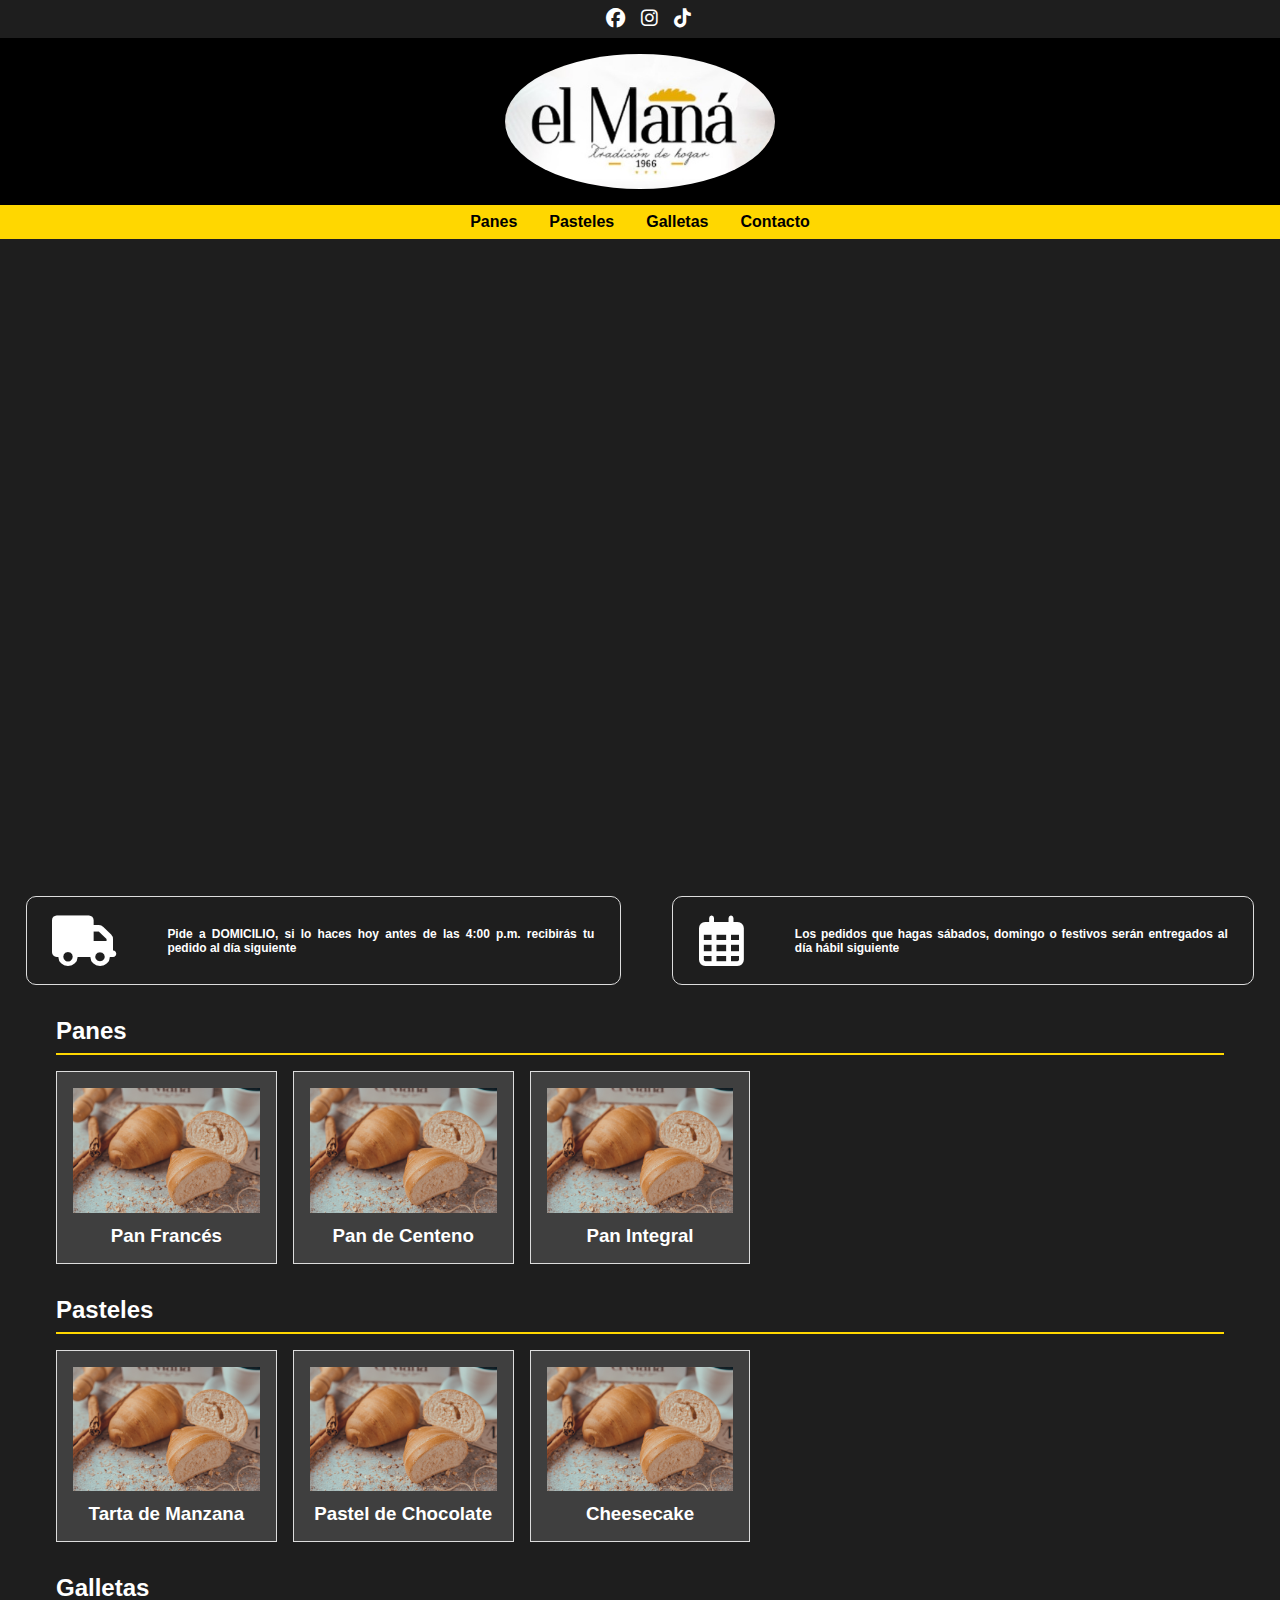
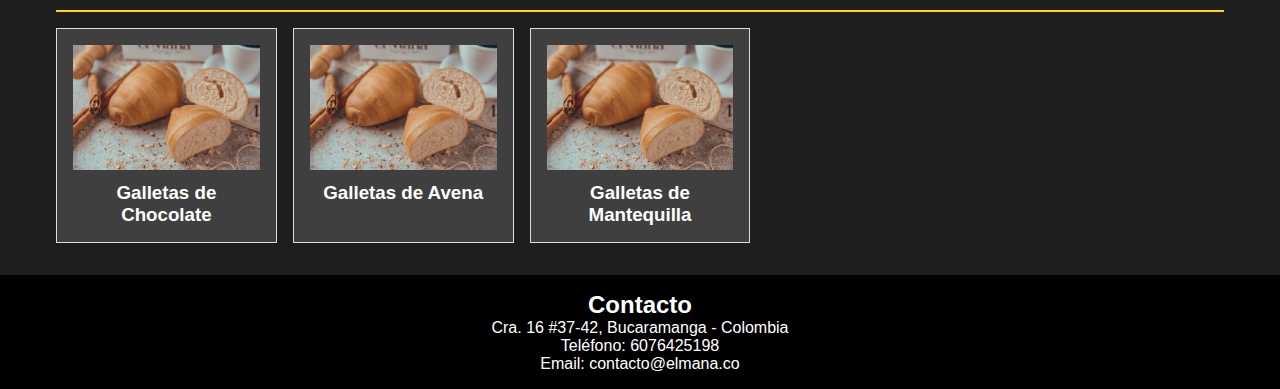
==== index.html @ 8b6faf72 "prueva margin" ====
<!DOCTYPE html>
<html lang="es">
<head>
    <meta charset="UTF-8">
    <meta name="viewport" content="width=device-width, initial-scale=1.0">
    <title>El Mana - Tradicion de hogar</title>
    <link rel="shortcut icon" href="img/logo.jpg" />
    <link rel="stylesheet" href="https://cdnjs.cloudflare.com/ajax/libs/font-awesome/6.4.0/css/all.min.css">
    <link rel="stylesheet" href="style.css">

    <style>
 
    </style>
</head>
<body>
    <div class="social-icons">
        <a href="https://www.facebook.com/industriaelmana" target="_blank"><i class="fab fa-facebook"></i></a>
        <a href="https://www.instagram.com/elmanaoficial" target="_blank"><i class="fab fa-instagram"></i></a>
        <a href="https://www.tiktok.com/@elmanaoficial" target="_blank"><i class="fab fa-tiktok"></i></a>
    </div>
    <header>
        <img id=logoportada src="img/logo.jpg" alt="">
    </header>
    <nav>
        <ul>
            <li><a href="#panes">Panes</a></li>
            <li><a href="#pasteles">Pasteles</a></li>
            <li><a href="#galletas">Galletas</a></li>
            <li><a href="#contacto">Contacto</a></li>
        </ul>
    </nav>
    <div id="presentacion">
<video  autoplay muted loop playsinline>
            <source src="videos/portada.mp4"  >    
              </video>
      
    </div>
  

    <div id="informacion">
        <div class="datosInformacion">
            <div>
                <i class="fa-solid fa-truck"></i> 
            </div>
            <div>
                <h3>Pide a DOMICILIO, si lo haces hoy antes de las 4:00 p.m. recibirás tu pedido al día siguiente
                </h3>
            </div>
                     
        </div>
        <div class="datosInformacion">
            <div>
            <i class="fa-regular fa-calendar-days"></i>
        </div>
        <div>
            <h3>            Los pedidos que hagas sábados, domingo o festivos serán entregados al día hábil siguiente
            </h3>
        </div>
        </div>
    </div>
    <main>
        <section id="panes" class="category">
            <h2>Panes</h2>
            <div class="products">
                <div class="product" data-name="Pan Francés" data-description="Crujiente por fuera, suave por dentro. Perfecto para cualquier comida.">
                    <img src="img/productos/cascarita.jpg" alt="Pan Francés">
                    <h3>Pan Francés</h3>
                </div>
                <div class="product" data-name="Pan de Centeno" data-description="Rico en fibra y sabor. Ideal para sándwiches y tostadas.">
                    <img src="img/productos/cascarita.jpg" alt="Pan de Centeno">
                    <h3>Pan de Centeno</h3>
                </div>
                <div class="product" data-name="Pan Integral" data-description="Lleno de granos y semillas. Una opción saludable y deliciosa.">
                    <img src="img/productos/cascarita.jpg" alt="Pan Integral">
                    <h3>Pan Integral</h3>
                </div>
            </div>
        </section>
       
        <section id="pasteles" class="category">
            <h2>Pasteles</h2>
            <div class="products">
                <div class="product" data-name="Tarta de Manzana" data-description="Hecha con manzanas frescas y una pizca de canela. Un clásico reconfortante.">
                    <img src="img/productos/cascarita.jpg" alt="Tarta de Manzana">
                    <h3>Tarta de Manzana</h3>
                </div>
                <div class="product" data-name="Pastel de Chocolate" data-description="Rico y decadente. Para los verdaderos amantes del chocolate.">
                    <img src="img/productos/cascarita.jpg" alt="Pastel de Chocolate">
                    <h3>Pastel de Chocolate</h3>
                </div>
                <div class="product" data-name="Cheesecake" data-description="Cremoso y suave, con una base de galleta crujiente. Un postre irresistible.">
                    <img src="img/productos/cascarita.jpg" alt="Cheesecake">
                    <h3>Cheesecake</h3>
                </div>
            </div>
        </section>
        <section id="galletas" class="category">
            <h2>Galletas</h2>
            <div class="products">
                <div class="product" data-name="Galletas de Chocolate" data-description="Suaves por dentro, crujientes por fuera. Con trozos de chocolate negro.">
                    <img src="img/productos/cascarita.jpg" alt="Galletas de Chocolate">
                    <h3>Galletas de Chocolate</h3>
                </div>
                <div class="product" data-name="Galletas de Avena" data-description="Saludables y deliciosas. Perfectas para el desayuno o como snack.">
                    <img src="img/productos/cascarita.jpg" alt="Galletas de Avena">
                    <h3>Galletas de Avena</h3>
                </div>
                <div class="product" data-name="Galletas de Mantequilla" data-description="Clásicas y delicadas. Ideales para acompañar el té o el café.">
                    <img src="img/productos/cascarita.jpg" alt="Galletas de Mantequilla">
                    <h3>Galletas de Mantequilla</h3>
                </div>
            </div>
        </section>
    </main>
    <footer id="contacto">



        <h2>Contacto</h2>
        <p>Cra. 16 #37-42, Bucaramanga - Colombia</p>
        <p>Teléfono: 6076425198</p>
        <p>Email: contacto@elmana.co
        </p>
    </footer>

    <div id="modal" class="modal">
        <div class="modal-content">
            <span class="close">&times;</span>
            <h2 id="modal-title"></h2>
            <p id="modal-description"></p>
        </div>
    </div>

    <script>
        // Get the modal
        var modal = document.getElementById("modal");

        // Get the <span> element that closes the modal
        var span = document.getElementsByClassName("close")[0];

        // Get all products
        var products = document.getElementsByClassName("product");

        // When the user clicks on a product, open the modal
        for (var i = 0; i < products.length; i++) {
            products[i].onclick = function() {
                modal.style.display = "block";
                document.getElementById("modal-title").innerText = this.getAttribute("data-name");
                document.getElementById("modal-description").innerText = this.getAttribute("data-description");
            }
        }

        // When the user clicks on <span> (x), close the modal
        span.onclick = function() {
            modal.style.display = "none";
        }

        // When the user clicks anywhere outside of the modal, close it
        window.onclick = function(event) {
            if (event.target == modal) {
                modal.style.display = "none";
            }
        }
    </script>
</body>
</html>
---- style.css ----
* {
    margin: 0;
    padding: 0;
    box-sizing: border-box;
}
body {
    font-family: Arial, sans-serif;
    background-color: #1e1e1e;
    color: #ffffff;
}
header {
    background-color: #000;
    color: #fff;
    padding: 1rem;
    text-align: center;
}
.social-icons {
    display: flex;
    justify-content: center;
    padding: 0.5rem;
    background-color: #1e1e1e;
}
.social-icons a {
    color: #ffffff;
    margin-left: 1rem;
    font-size: 1.2rem;
    transition: color 0.3s ease;
}
.social-icons a:hover {
    color: #ffffff26;
}
nav {
    background-color: #ffd700;
    padding: 0.5rem;
}
nav ul {
    list-style-type: none;
    display: flex;
    justify-content: center;
}
nav ul li {
    margin: 0 1rem;
}
nav ul li a {
    color: #000;
    text-decoration: none;
    font-weight: bold;
}
main {
    max-width: 1200px;
    margin: 2rem auto;
    padding: 0 1rem;
}
.category {
    margin-bottom: 2rem;
}
.category h2 {
    color: #ffffff;
    border-bottom: 2px solid #ffd700;
    padding-bottom: 0.5rem;
    margin-bottom: 1rem;
}
.products {
    display: grid;
    grid-template-columns: repeat(auto-fill, minmax(200px, 1fr));
    gap: 1rem;
}
.product {
    background-color: #ffffff26;
    border: 1px solid #ddd;
    padding: 1rem;
    text-align: center;
    cursor: pointer;
    transition: transform 0.3s ease;
}
.product:hover {
    transform: translateY(-5px);
}
.product img {
    max-width: 100%;
    height: auto;
    margin-bottom: 0.5rem;
}
footer {
    background-color: #000;
    color: #fff;
    text-align: center;
    padding: 1rem;
    margin-top: 2rem;
}
.modal {
    display: none;
    position: fixed;
    z-index: 1;
    left: 0;
    top: 0;
    width: 100%;
    height: 100%;
    overflow: auto;
    background-color: rgba(0,0,0,0.4);
}
.modal-content {
    background-color: #1e1e1e;
    margin: 15% auto;
    padding: 20px;
    border: 1px solid #888;
    width: 80%;
    max-width: 600px;
}
.close {
    color: #aaa;
    float: right;
    font-size: 28px;
    font-weight: bold;
}
.close:hover,
.close:focus {
    color: #000;
    text-decoration: none;
    cursor: pointer;
}
#logoportada{
    height: 15vh;
    border-radius: 50%;
    margin: 0 auto;
    display: block;
}
#presentacion {
    position: relative;
    width: 100%;  /* El contenedor ocupa el 100% del ancho disponible */
    height: 70vh;  /* Se ajusta al 100% de la altura de la pantalla (viewport height) */
    overflow: hidden;
margin-top: 5vh;

}

#presentacion video {
    position: absolute;
    top: 0;
    left: 50%;
    transform: translateX(-50%);  /* Centra el video horizontalmente */
    height: 80%;  /* El video tendrá el 100% de la altura del contenedor */
    width: auto;  /* El ancho se ajusta automáticamente para mantener la proporción */
    object-fit: cover; /* Asegura que el video cubra todo el contenedor sin distorsión */
}


#informacion{
    margin-top: -2vh;
    display: flex;
    justify-content: center;
    text-align: justify;
    font-size: 1em;
}
.datosInformacion{

    margin-left: 2vw;
    margin-right: 2vw;
    font-size: 0.8em;
    display: flex;
    border: 1px solid #ddd;
    border-radius: 10px
}

.datosInformacion div{
    margin-top: 2vh;
    margin-left: 2vw;
    margin-right: 2vw;
    margin-bottom: 2vh;
    font-size: 0.8em;
    display: flex;
    align-items: center;
    
}
.datosInformacion div{
    margin-top: 2vh;
    margin-left: 2vw;
    margin-right: 2vw;
    margin-bottom: 2vh;
    font-size: 0.8em;
    display: flex;
    align-items: center;
    
}
.datosInformacion i{
    font-size: 5em;

}
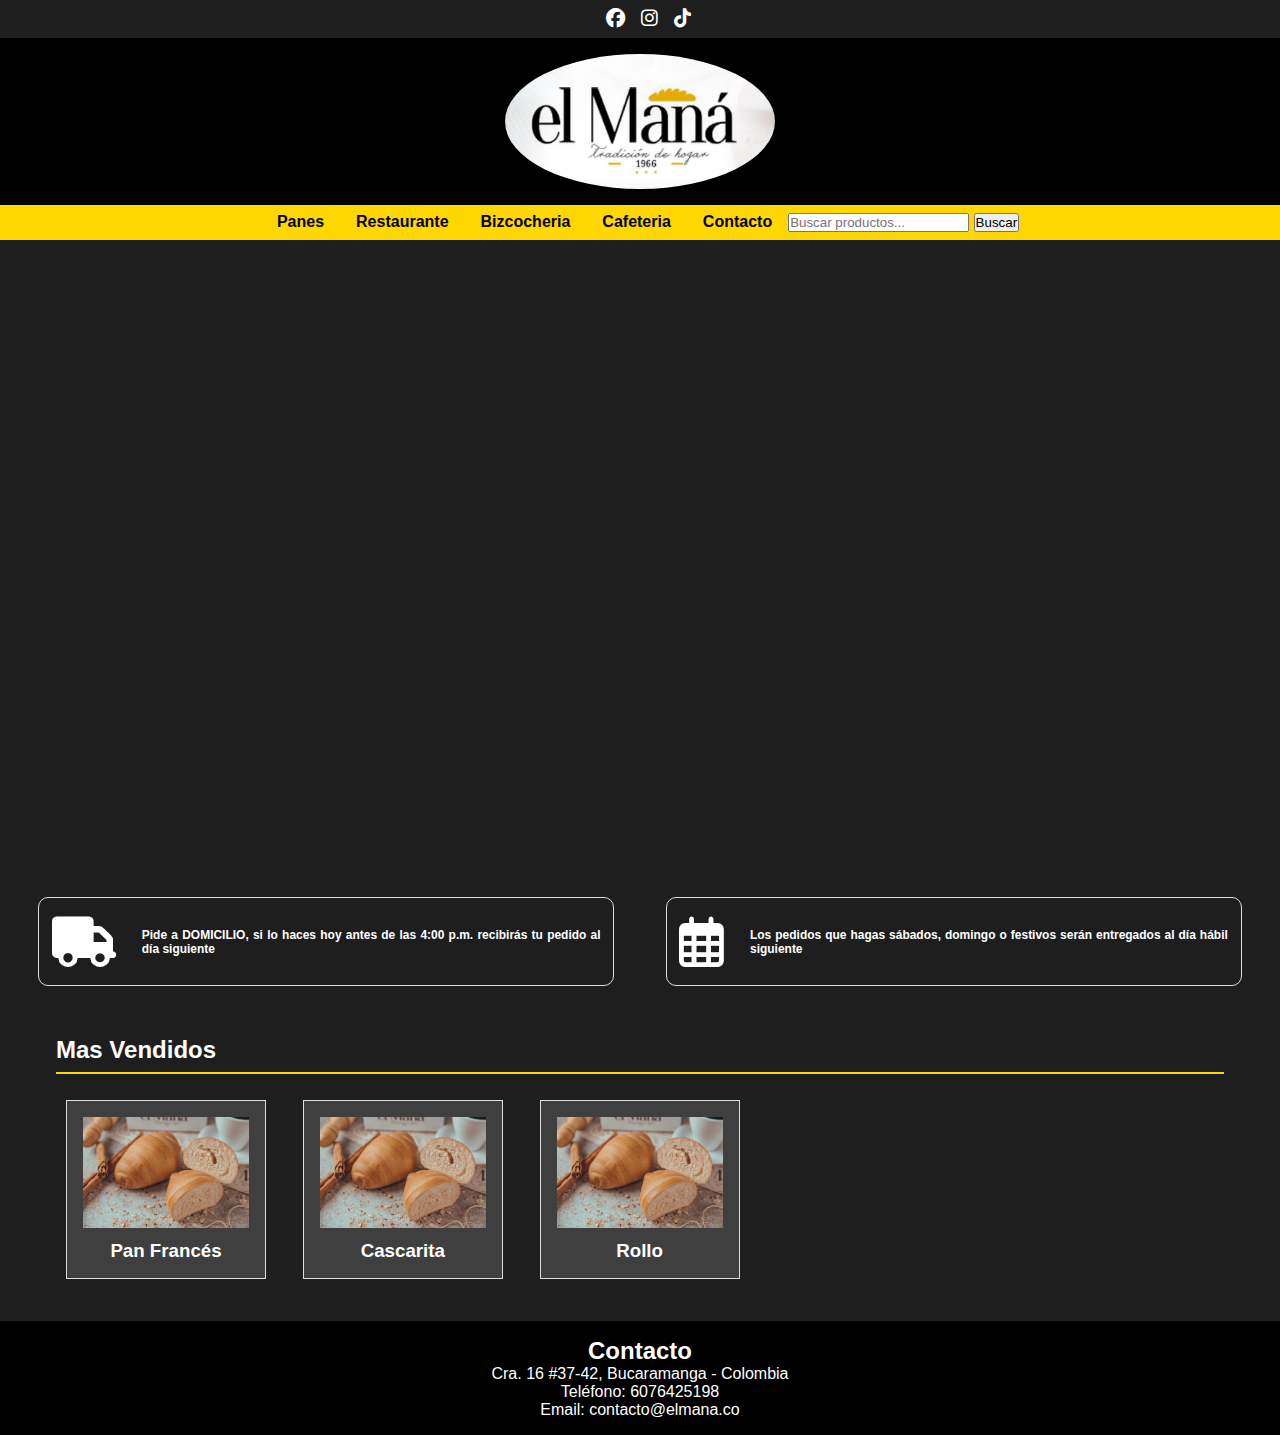
==== commit 0004593e: "pagina panes" ====
--- a/index.html
+++ b/index.html
@@ -1,5 +1,6 @@
 <!DOCTYPE html>
 <html lang="es">
+
 <head>
     <meta charset="UTF-8">
     <meta name="viewport" content="width=device-width, initial-scale=1.0">
@@ -7,160 +8,163 @@
     <link rel="shortcut icon" href="img/logo.jpg" />
     <link rel="stylesheet" href="https://cdnjs.cloudflare.com/ajax/libs/font-awesome/6.4.0/css/all.min.css">
     <link rel="stylesheet" href="style.css">
+</head>
 
-    <style>
- 
-    </style>
-</head>
 <body>
     <div class="social-icons">
         <a href="https://www.facebook.com/industriaelmana" target="_blank"><i class="fab fa-facebook"></i></a>
         <a href="https://www.instagram.com/elmanaoficial" target="_blank"><i class="fab fa-instagram"></i></a>
         <a href="https://www.tiktok.com/@elmanaoficial" target="_blank"><i class="fab fa-tiktok"></i></a>
     </div>
+
     <header>
-        <img id=logoportada src="img/logo.jpg" alt="">
+        <img id="logoportada" src="img/logo.jpg" alt="">
     </header>
+
     <nav>
         <ul>
-            <li><a href="#panes">Panes</a></li>
-            <li><a href="#pasteles">Pasteles</a></li>
-            <li><a href="#galletas">Galletas</a></li>
+            <li><a href="panes.html">Panes</a></li>
+            <li><a href="#Restaurante">Restaurante</a></li>
+            <li><a href="#Bizcocheria">Bizcocheria</a></li>
+            <li><a href="#Cafeteria">Cafeteria</a></li>
             <li><a href="#contacto">Contacto</a></li>
+            <div id="search-container">
+                <input type="text" id="search-input" placeholder="Buscar productos..." />
+                <button id="search-button" onclick="searchProduct()">Buscar</button>
+            </div>
         </ul>
     </nav>
+
     <div id="presentacion">
-<video  autoplay muted loop playsinline>
-            <source src="videos/portada.mp4"  >    
-              </video>
-      
+        <video autoplay muted loop playsinline>
+            <source src="videos/portada.mp4">
+        </video>
     </div>
-  
 
     <div id="informacion">
         <div class="datosInformacion">
+            <div class="logo1"><i class="fa-solid fa-truck"></i></div>
             <div>
-                <i class="fa-solid fa-truck"></i> 
+                <h3>Pide a DOMICILIO, si lo haces hoy antes de las 4:00 p.m. recibirás tu pedido al día siguiente</h3>
             </div>
-            <div>
-                <h3>Pide a DOMICILIO, si lo haces hoy antes de las 4:00 p.m. recibirás tu pedido al día siguiente
-                </h3>
-            </div>
-                     
         </div>
         <div class="datosInformacion">
+            <div class="logo1"><i class="fa-regular fa-calendar-days"></i></div>
             <div>
-            <i class="fa-regular fa-calendar-days"></i>
-        </div>
-        <div>
-            <h3>            Los pedidos que hagas sábados, domingo o festivos serán entregados al día hábil siguiente
-            </h3>
-        </div>
+                <h3>Los pedidos que hagas sábados, domingo o festivos serán entregados al día hábil siguiente</h3>
+            </div>
         </div>
     </div>
+
     <main>
-        <section id="panes" class="category">
-            <h2>Panes</h2>
+        <section id="MasVendidos" class="category">
+            <h2>Mas Vendidos</h2>
             <div class="products">
-                <div class="product" data-name="Pan Francés" data-description="Crujiente por fuera, suave por dentro. Perfecto para cualquier comida.">
+                <div class="product" data-name="Pan Francés"
+                    data-description="Crujiente por fuera, suave por dentro. Perfecto para cualquier comida."
+                    data-price="$2.50" data-reference="PF-01" data-whatsapp="https://wa.me/123456789">
                     <img src="img/productos/cascarita.jpg" alt="Pan Francés">
                     <h3>Pan Francés</h3>
                 </div>
-                <div class="product" data-name="Pan de Centeno" data-description="Rico en fibra y sabor. Ideal para sándwiches y tostadas.">
-                    <img src="img/productos/cascarita.jpg" alt="Pan de Centeno">
-                    <h3>Pan de Centeno</h3>
+                <div class="product" data-name="Cascarita"
+                    data-description="Rico en fibra y sabor. Ideal para sándwiches y tostadas." data-price="$1.80"
+                    data-reference="CS-01" data-whatsapp="https://wa.me/123456789">
+                    <img src="img/productos/cascarita.jpg" alt="Cascarita">
+                    <h3>Cascarita</h3>
                 </div>
-                <div class="product" data-name="Pan Integral" data-description="Lleno de granos y semillas. Una opción saludable y deliciosa.">
-                    <img src="img/productos/cascarita.jpg" alt="Pan Integral">
-                    <h3>Pan Integral</h3>
+                <div class="product" data-name="Rollo"
+                    data-description="Lleno de granos y semillas. Una opción saludable y deliciosa." data-price="$2.20"
+                    data-reference="RL-01" data-whatsapp="https://wa.me/123456789">
+                    <img src="img/productos/cascarita.jpg" alt="Rollo">
+                    <h3>Rollo</h3>
                 </div>
             </div>
         </section>
-       
-        <section id="pasteles" class="category">
-            <h2>Pasteles</h2>
-            <div class="products">
-                <div class="product" data-name="Tarta de Manzana" data-description="Hecha con manzanas frescas y una pizca de canela. Un clásico reconfortante.">
-                    <img src="img/productos/cascarita.jpg" alt="Tarta de Manzana">
-                    <h3>Tarta de Manzana</h3>
-                </div>
-                <div class="product" data-name="Pastel de Chocolate" data-description="Rico y decadente. Para los verdaderos amantes del chocolate.">
-                    <img src="img/productos/cascarita.jpg" alt="Pastel de Chocolate">
-                    <h3>Pastel de Chocolate</h3>
-                </div>
-                <div class="product" data-name="Cheesecake" data-description="Cremoso y suave, con una base de galleta crujiente. Un postre irresistible.">
-                    <img src="img/productos/cascarita.jpg" alt="Cheesecake">
-                    <h3>Cheesecake</h3>
-                </div>
-            </div>
-        </section>
-        <section id="galletas" class="category">
-            <h2>Galletas</h2>
-            <div class="products">
-                <div class="product" data-name="Galletas de Chocolate" data-description="Suaves por dentro, crujientes por fuera. Con trozos de chocolate negro.">
-                    <img src="img/productos/cascarita.jpg" alt="Galletas de Chocolate">
-                    <h3>Galletas de Chocolate</h3>
-                </div>
-                <div class="product" data-name="Galletas de Avena" data-description="Saludables y deliciosas. Perfectas para el desayuno o como snack.">
-                    <img src="img/productos/cascarita.jpg" alt="Galletas de Avena">
-                    <h3>Galletas de Avena</h3>
-                </div>
-                <div class="product" data-name="Galletas de Mantequilla" data-description="Clásicas y delicadas. Ideales para acompañar el té o el café.">
-                    <img src="img/productos/cascarita.jpg" alt="Galletas de Mantequilla">
-                    <h3>Galletas de Mantequilla</h3>
-                </div>
-            </div>
-        </section>
+
+        <!-- Aquí puedes añadir más categorías de productos como "Restaurante", "Bizcochería", etc. -->
     </main>
+
     <footer id="contacto">
-
-
-
         <h2>Contacto</h2>
         <p>Cra. 16 #37-42, Bucaramanga - Colombia</p>
         <p>Teléfono: 6076425198</p>
-        <p>Email: contacto@elmana.co
-        </p>
+        <p>Email: contacto@elmana.co</p>
     </footer>
 
+    <!-- Modal -->
     <div id="modal" class="modal">
         <div class="modal-content">
             <span class="close">&times;</span>
-            <h2 id="modal-title"></h2>
-            <p id="modal-description"></p>
+            <div>
+                <h2 id="modal-title"></h2>
+                <img id="modal-image" src="" alt="Imagen del producto">
+            </div>
+            <div>
+                <p id="modal-description"></p>
+                <p id="modal-price"></p>
+                <p id="modal-reference"></p>
+                <a id="modal-whatsapp" href="" target="_blank">Escribir en WhatsApp</a>
+            </div>
+
         </div>
     </div>
 
     <script>
-        // Get the modal
+        // Obtener el modal
         var modal = document.getElementById("modal");
 
-        // Get the <span> element that closes the modal
+        // Obtener el <span> que cierra el modal
         var span = document.getElementsByClassName("close")[0];
 
-        // Get all products
+        // Obtener todos los productos
         var products = document.getElementsByClassName("product");
 
-        // When the user clicks on a product, open the modal
+        // Cuando el usuario haga clic en un producto, abrir el modal
         for (var i = 0; i < products.length; i++) {
-            products[i].onclick = function() {
+            products[i].onclick = function () {
+                // Mostrar el modal
                 modal.style.display = "block";
+
+                // Actualizar el contenido del modal con los datos del producto
                 document.getElementById("modal-title").innerText = this.getAttribute("data-name");
                 document.getElementById("modal-description").innerText = this.getAttribute("data-description");
+                document.getElementById("modal-price").innerText = "Precio: " + this.getAttribute("data-price");
+                document.getElementById("modal-reference").innerText = "Referencia: " + this.getAttribute("data-reference");
+                document.getElementById("modal-image").src = this.querySelector("img").src;
+                document.getElementById("modal-whatsapp").href = this.getAttribute("data-whatsapp");
             }
         }
 
-        // When the user clicks on <span> (x), close the modal
-        span.onclick = function() {
+        // Cuando el usuario haga clic en <span> (x), cerrar el modal
+        span.onclick = function () {
             modal.style.display = "none";
         }
 
-        // When the user clicks anywhere outside of the modal, close it
-        window.onclick = function(event) {
+        // Cuando el usuario haga clic fuera del modal, cerrarlo
+        window.onclick = function (event) {
             if (event.target == modal) {
                 modal.style.display = "none";
             }
         }
+
+        // Función para realizar la búsqueda
+        function searchProduct() {
+            var query = document.getElementById("search-input").value; // Obtener el texto de búsqueda
+            if (query.trim() !== "") {
+                // Redirigir a la página de búsqueda con el parámetro de consulta
+                window.location.href = "search-results.html?query=" + encodeURIComponent(query);
+            } else {
+                alert("Por favor, ingresa un término de búsqueda.");
+            }
+        }
+
+        // Detectar la tecla Enter en el campo de búsqueda
+        document.getElementById("search-input").addEventListener("keypress", function (event) {
+            if (event.key === "Enter") {
+                searchProduct(); // Realizar la búsqueda al presionar Enter
+            }
+        });
     </script>
 </body>
+
 </html>--- a/style.css
+++ b/style.css
@@ -100,12 +100,27 @@
     background-color: rgba(0,0,0,0.4);
 }
 .modal-content {
+    display: flex;
     background-color: #1e1e1e;
     margin: 15% auto;
     padding: 20px;
     border: 1px solid #888;
     width: 80%;
     max-width: 600px;
+}
+.modal-content div{
+    margin: 1rem;
+    display: flex
+;
+    flex-direction: column;
+    align-items: flex-start;
+    justify-content: center;
+}
+.modal img {
+   width: 30vw;
+    height: auto;
+    margin-top: 2vh;
+    margin-bottom: 1rem;
 }
 .close {
     color: #aaa;
@@ -143,46 +158,79 @@
     width: auto;  /* El ancho se ajusta automáticamente para mantener la proporción */
     object-fit: cover; /* Asegura que el video cubra todo el contenedor sin distorsión */
 }
-
-
-#informacion{
+#informacion {
     margin-top: -2vh;
     display: flex;
     justify-content: center;
     text-align: justify;
     font-size: 1em;
-}
-.datosInformacion{
-
+    flex-wrap: wrap;  /* Permite que los elementos se ajusten automáticamente en pantallas pequeñas */
+}
+
+.datosInformacion {
     margin-left: 2vw;
     margin-right: 2vw;
     font-size: 0.8em;
     display: flex;
     border: 1px solid #ddd;
-    border-radius: 10px
-}
-
-.datosInformacion div{
+    border-radius: 10px;
+    width: 45%;  /* Establece un ancho para las pantallas grandes */
+    margin-bottom: 2vh;  /* Para separar los bloques */
+}
+
+.datosInformacion div {
     margin-top: 2vh;
-    margin-left: 2vw;
-    margin-right: 2vw;
+    margin-left: 1vw;
+    margin-right: 1vw;
     margin-bottom: 2vh;
     font-size: 0.8em;
     display: flex;
     align-items: center;
-    
-}
-.datosInformacion div{
-    margin-top: 2vh;
-    margin-left: 2vw;
-    margin-right: 2vw;
-    margin-bottom: 2vh;
-    font-size: 0.8em;
-    display: flex;
-    align-items: center;
-    
-}
-.datosInformacion i{
-    font-size: 5em;
-
-}+}
+
+.datosInformacion i {
+    font-size: 5em;  /* El tamaño del icono puede ser más grande en dispositivos pequeños */
+
+}
+
+#search-results {
+    display: flex;
+    flex-wrap: wrap;
+    gap: 15px;
+    justify-content: center;
+}
+.product {
+    width: 200px;
+    text-align: center;
+    margin: 10px;
+}
+.product img {
+    width: 100%;
+    height: auto;
+}
+
+
+
+@media (max-width: 768px) {  /* Para pantallas más pequeñas que 768px (tabletas y celulares) */
+    #informacion {
+        flex-direction: column;  /* Cambia la disposición a columna */
+        margin-top: 0;  /* Ajusta el margen superior */
+        text-align: justify;  /* Centra el texto */
+    }
+
+    .datosInformacion {
+        width: 90%;  /* Amplía el ancho del bloque para ajustarse mejor a pantallas pequeñas */
+        margin-left: 5%;  /* Para tener un poco de margen a los lados */
+        margin-right: 5%;  /* Igual que el margen izquierdo */
+    }
+
+    .datosInformacion i {
+        font-size: 3em;  /* El tamaño del icono puede ser más grande en dispositivos pequeños */
+    }
+
+
+
+    h3 {
+        font-size: 1em;  /* Ajusta el tamaño del texto para que sea más legible en móviles */
+    }
+}
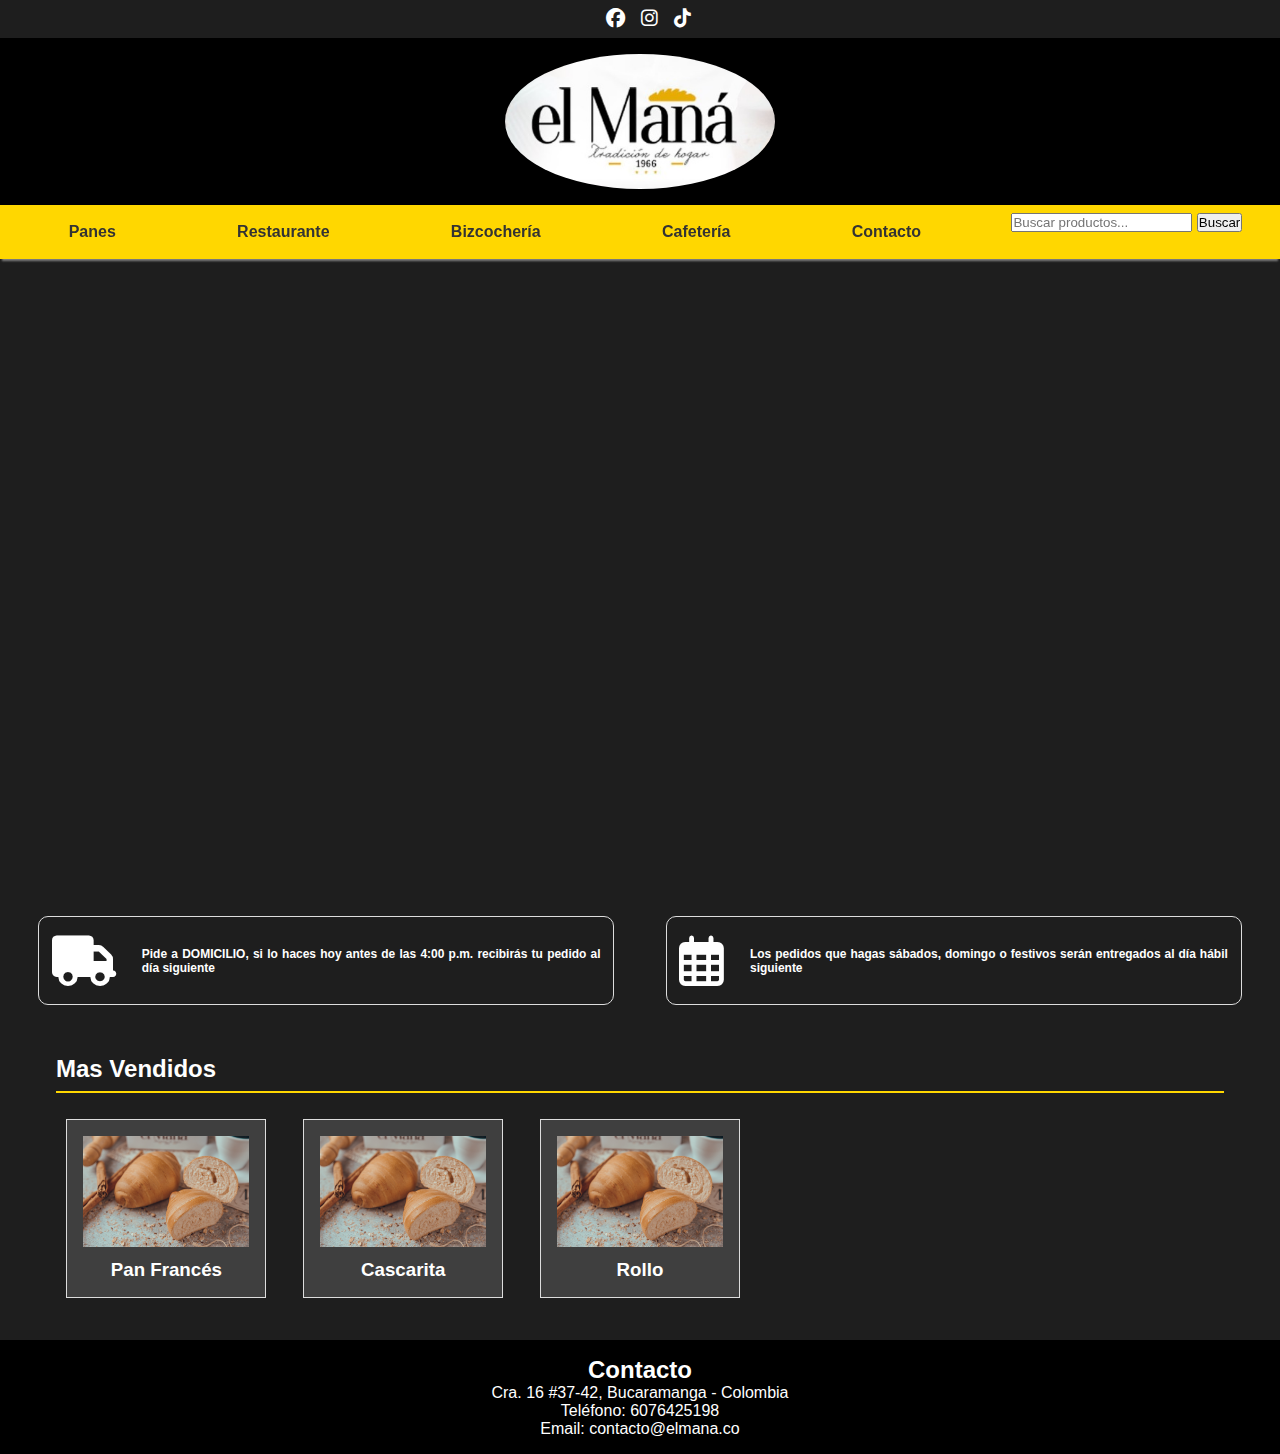
==== commit 4e43e34b: "hamburguesa index" ====
--- a/index.html
+++ b/index.html
@@ -22,11 +22,16 @@
     </header>
 
     <nav>
-        <ul>
+        <button class="hamburger" id="hamburger">
+            <div></div>
+            <div></div>
+            <div></div>
+        </button>
+        <ul id="menu">
             <li><a href="panes.html">Panes</a></li>
             <li><a href="#Restaurante">Restaurante</a></li>
-            <li><a href="#Bizcocheria">Bizcocheria</a></li>
-            <li><a href="#Cafeteria">Cafeteria</a></li>
+            <li><a href="#Bizcochería">Bizcochería</a></li>
+            <li><a href="#Cafetería">Cafetería</a></li>
             <li><a href="#contacto">Contacto</a></li>
             <div id="search-container">
                 <input type="text" id="search-input" placeholder="Buscar productos..." />
@@ -157,7 +162,10 @@
                 alert("Por favor, ingresa un término de búsqueda.");
             }
         }
-
+ // Función para alternar el menú hamburguesa
+ document.getElementById("hamburger").onclick = function () {
+            document.getElementById("menu").classList.toggle("active");
+        };
         // Detectar la tecla Enter en el campo de búsqueda
         document.getElementById("search-input").addEventListener("keypress", function (event) {
             if (event.key === "Enter") {
--- a/style.css
+++ b/style.css
@@ -64,6 +64,7 @@
     display: grid;
     grid-template-columns: repeat(auto-fill, minmax(200px, 1fr));
     gap: 1rem;
+    justify-items: center;
 }
 .product {
     background-color: #ffffff26;
@@ -234,3 +235,75 @@
         font-size: 1em;  /* Ajusta el tamaño del texto para que sea más legible en móviles */
     }
 }
+        /* Estilos para el nav (Menú hamburguesa) */
+       /* Estilos para el nav (Menú hamburguesa) */
+       nav {
+        position: sticky;
+        top: 0;
+        left: 0;
+        width: 100%;
+        background-color: #ffd700;
+        z-index: 1000; /* Asegúrate de que el menú esté por encima de otros elementos */
+        box-shadow: 0 4px 2px -2px gray; /* Añade una sombra para separar visualmente el menú */
+    }
+            #menu {
+                display: flex;
+                justify-content: space-around;
+            }
+    
+            #menu li {
+                list-style: none;
+            }
+    
+            #menu a {
+                text-decoration: none;
+                color: #333;
+                padding: 10px 15px;
+                display: block;
+            }
+    
+            #menu a:hover {
+                background-color: #f1f1f1;
+            }
+    
+            /* Estilos para el botón hamburguesa */
+            .hamburger {
+                display: none;
+                flex-direction: column;
+                justify-content: space-around;
+                width: 30px;
+                height: 25px;
+                background: transparent;
+                border: none;
+                cursor: pointer;
+            }
+    
+            .hamburger div {
+                width: 30px;
+                height: 4px;
+                background-color: #333;
+                border-radius: 5px;
+            }
+    
+            /* Mostrar menú hamburguesa en pantallas pequeñas */
+            @media (max-width: 768px) {
+                #menu {
+                    display: none;
+                    width: 100%;
+                    flex-direction: column;
+                    align-items: center;
+                    margin-top: 20px;
+                }
+    
+                #menu.active {
+                    display: flex;
+                }
+    
+                .hamburger {
+                    display: flex;
+                }
+                .product {
+            width: calc(100% / 2 - 20px); /* En pantallas pequeñas, mostrar 2 productos por fila */
+        }
+    
+            }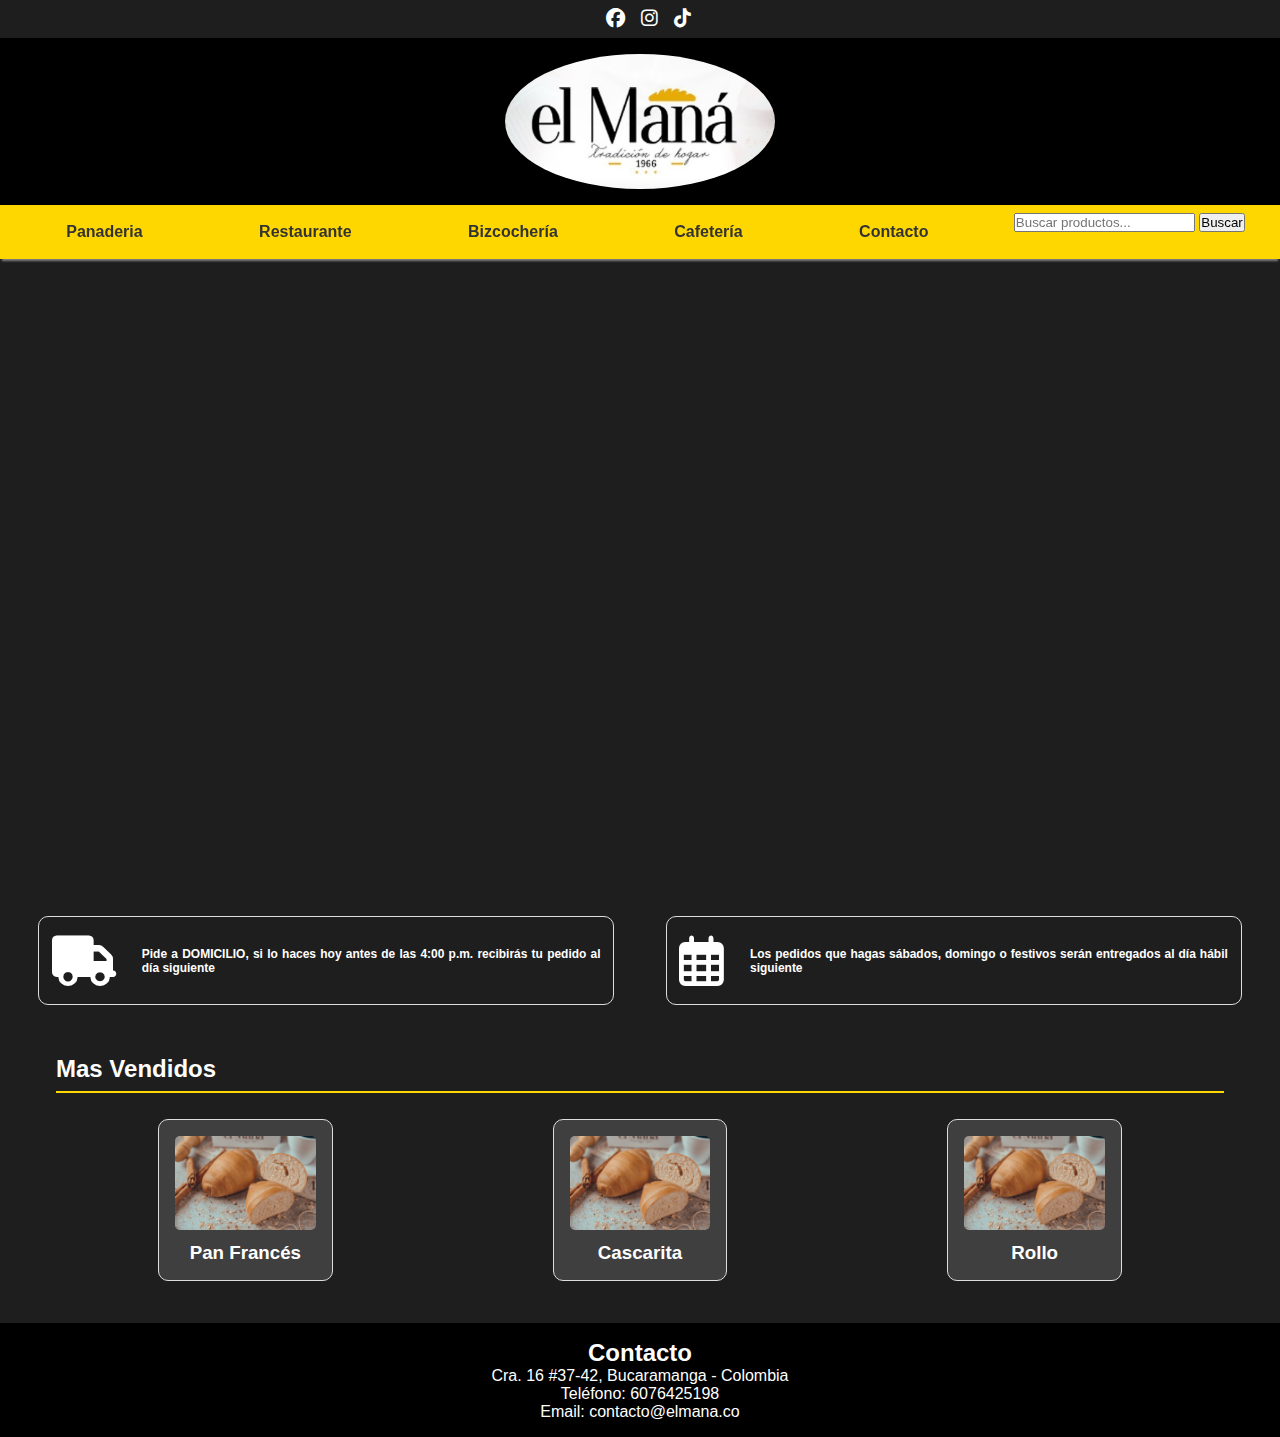
==== commit 93beb53c: "cambio pan por panaderia" ====
--- a/index.html
+++ b/index.html
@@ -28,7 +28,7 @@
             <div></div>
         </button>
         <ul id="menu">
-            <li><a href="panes.html">Panes</a></li>
+            <li><a href="panes.html">Panaderia</a></li>
             <li><a href="#Restaurante">Restaurante</a></li>
             <li><a href="#Bizcochería">Bizcochería</a></li>
             <li><a href="#Cafetería">Cafetería</a></li>
--- a/style.css
+++ b/style.css
@@ -201,13 +201,25 @@
     justify-content: center;
 }
 .product {
-    width: 200px;
+    display: inline-block;
+    width: calc(100% / 6 - 20px);
+    margin: 10px;
     text-align: center;
-    margin: 10px;
-}
+    cursor: pointer;
+    border-radius: 10px;
+}
+
 .product img {
     width: 100%;
     height: auto;
+    border-radius: 5px;
+}
+
+/* Contenedor de productos */
+.products {
+    display: flex;
+    flex-wrap: wrap;
+    justify-content: space-around;
 }
 
 
@@ -303,7 +315,7 @@
                     display: flex;
                 }
                 .product {
-            width: calc(100% / 2 - 20px); /* En pantallas pequeñas, mostrar 2 productos por fila */
-        }
+                    width: calc(100% / 2 - 30px); /* En pantallas pequeñas, mostrar 2 productos por fila */
+                }
     
             }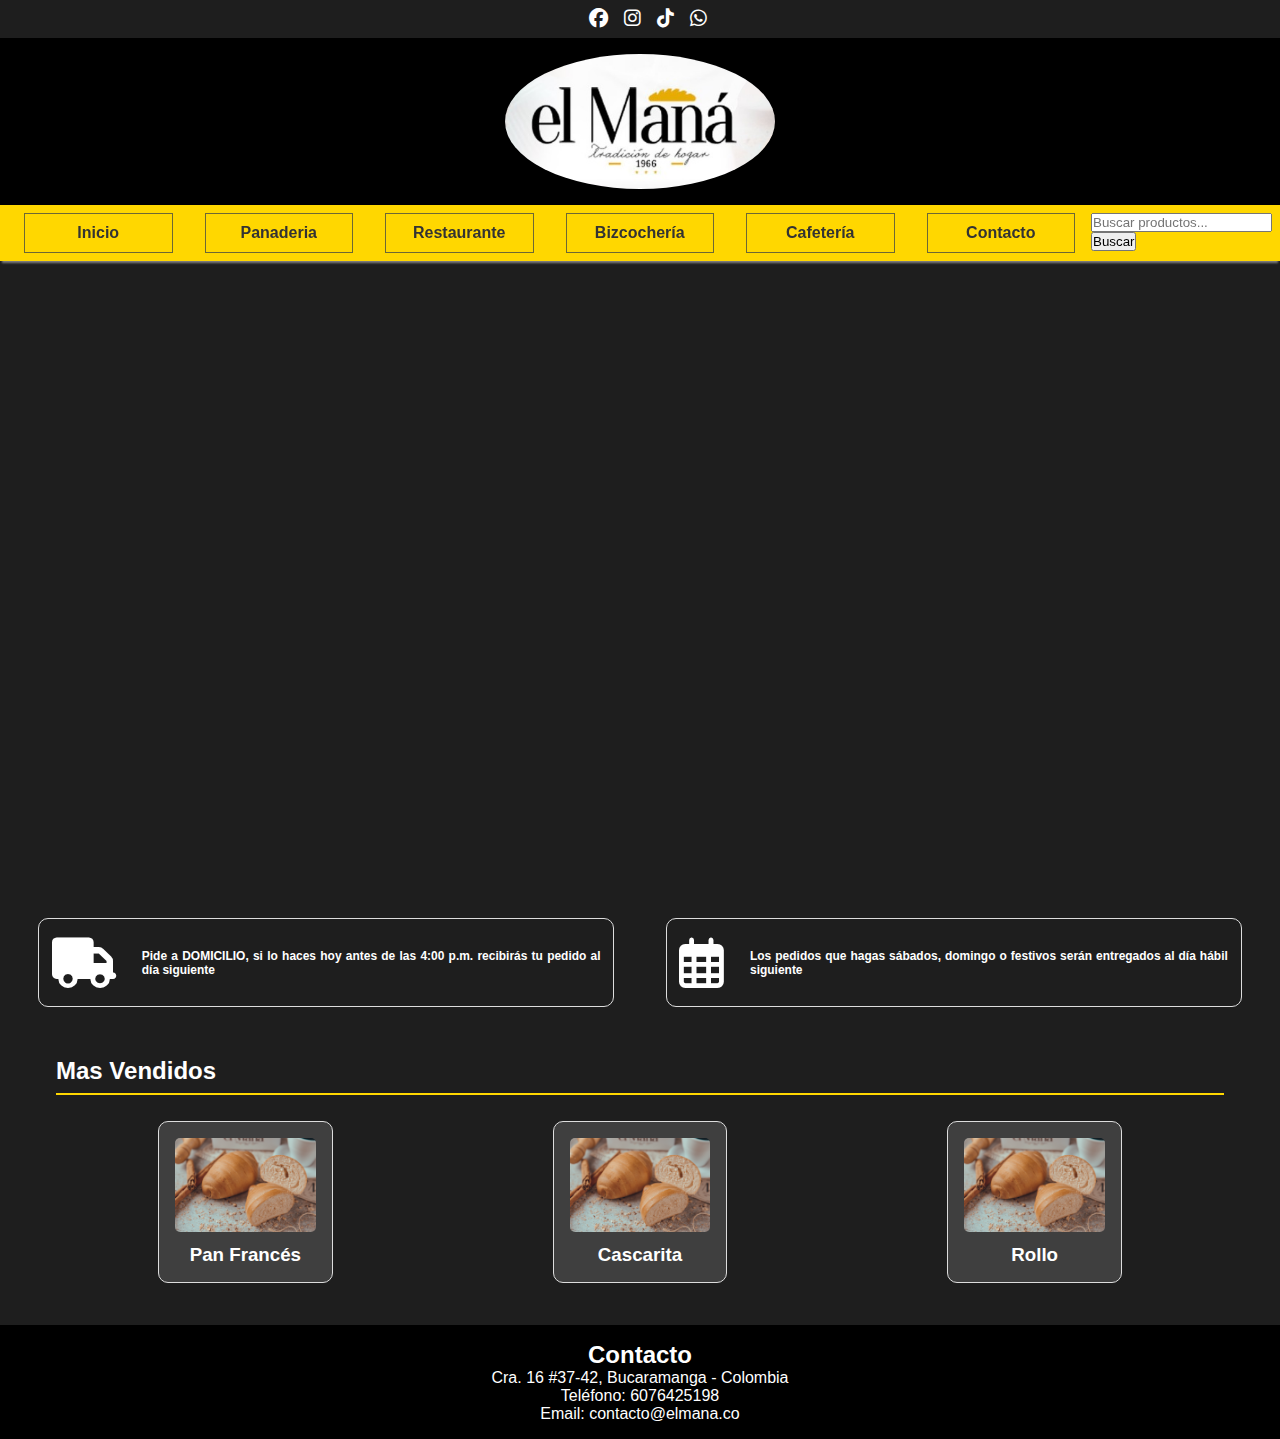
==== commit 55626457: "otros" ====
--- a/index.html
+++ b/index.html
@@ -15,6 +15,8 @@
         <a href="https://www.facebook.com/industriaelmana" target="_blank"><i class="fab fa-facebook"></i></a>
         <a href="https://www.instagram.com/elmanaoficial" target="_blank"><i class="fab fa-instagram"></i></a>
         <a href="https://www.tiktok.com/@elmanaoficial" target="_blank"><i class="fab fa-tiktok"></i></a>
+        <a href="https://wa.me/573044469689" target="_blank"><i class="fab fa-whatsapp"></i></a>
+
     </div>
 
     <header>
@@ -28,6 +30,7 @@
             <div></div>
         </button>
         <ul id="menu">
+            <li><a href="index.html">Inicio</a></li>
             <li><a href="panes.html">Panaderia</a></li>
             <li><a href="#Restaurante">Restaurante</a></li>
             <li><a href="#Bizcochería">Bizcochería</a></li>
--- a/style.css
+++ b/style.css
@@ -261,12 +261,20 @@
             #menu {
                 display: flex;
                 justify-content: space-around;
+                
             }
     
             #menu li {
                 list-style: none;
-            }
-    
+                width: 100%;
+text-align: center;              
+border: 1px solid #6d6835;
+
+            }
+    #menu ul{
+        border: 10px solid #ddd;
+
+    }
             #menu a {
                 text-decoration: none;
                 color: #333;
@@ -275,7 +283,7 @@
             }
     
             #menu a:hover {
-                background-color: #f1f1f1;
+                background-color: #ded727;
             }
     
             /* Estilos para el botón hamburguesa */
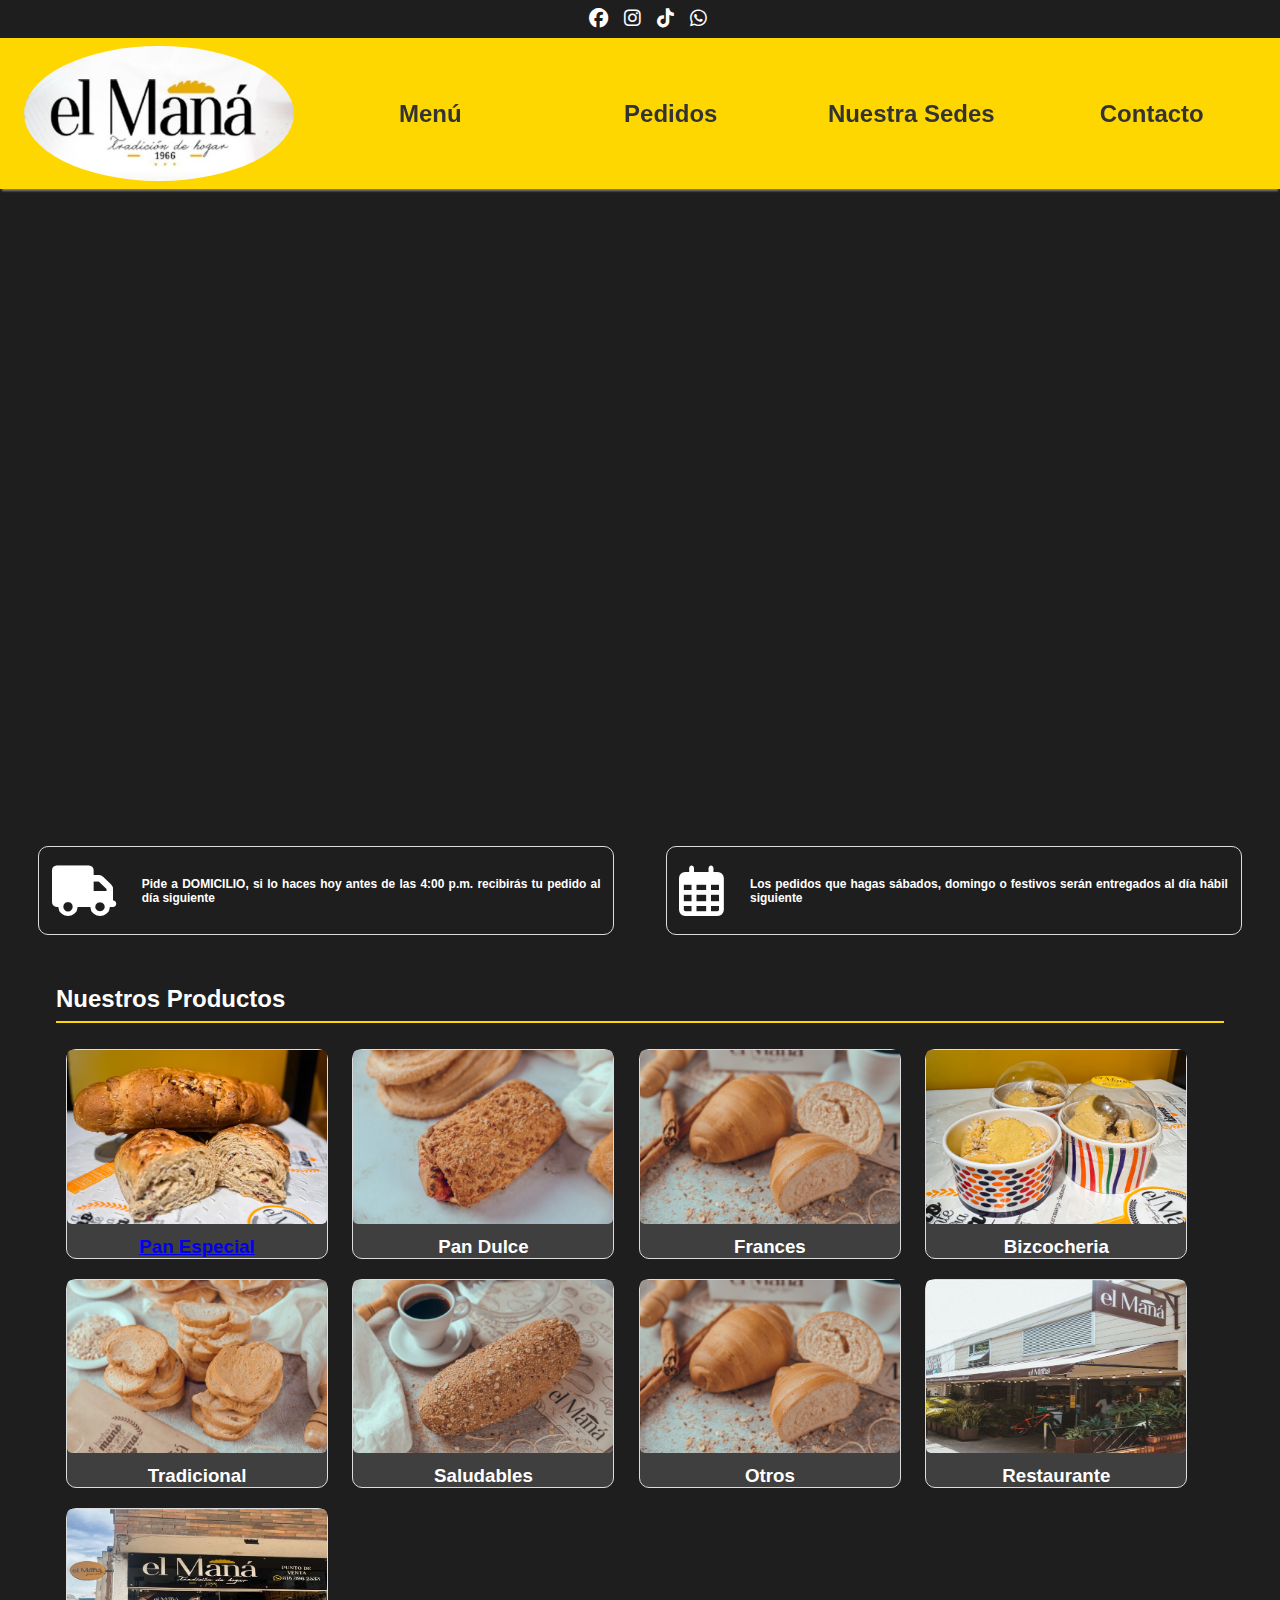
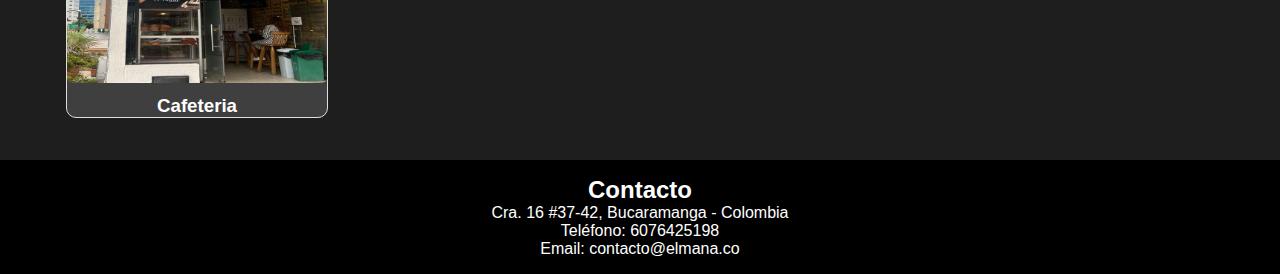
==== commit b1f0d918: "modificacion index" ====
--- a/index.html
+++ b/index.html
@@ -19,9 +19,7 @@
 
     </div>
 
-    <header>
-        <img id="logoportada" src="img/logo.jpg" alt="">
-    </header>
+
 
     <nav>
         <button class="hamburger" id="hamburger">
@@ -30,16 +28,24 @@
             <div></div>
         </button>
         <ul id="menu">
-            <li><a href="index.html">Inicio</a></li>
-            <li><a href="panes.html">Panaderia</a></li>
-            <li><a href="#Restaurante">Restaurante</a></li>
-            <li><a href="#Bizcochería">Bizcochería</a></li>
-            <li><a href="#Cafetería">Cafetería</a></li>
-            <li><a href="#contacto">Contacto</a></li>
-            <div id="search-container">
+            <li><img id="logoportada" src="img/logo.jpg" alt=""> </li>
+            <li><a href="panes.html">
+                    <h2>Menú</h2>
+                </a></li>
+            <li><a href="panes.html">
+                    <h2>Pedidos</h2>
+                </a></li>
+
+            <li><a href="#Restaurante">
+                    <h2>Nuestra Sedes</h2>
+                </a></li>
+            <li><a href="#contacto">
+                    <h2>Contacto</h2>
+                </a></li>
+            <!-- <div id="search-container">
                 <input type="text" id="search-input" placeholder="Buscar productos..." />
                 <button id="search-button" onclick="searchProduct()">Buscar</button>
-            </div>
+            </div> -->
         </ul>
     </nav>
 
@@ -66,25 +72,63 @@
 
     <main>
         <section id="MasVendidos" class="category">
-            <h2>Mas Vendidos</h2>
-            <div class="products">
-                <div class="product" data-name="Pan Francés"
+            <h2>Nuestros Productos</h2>
+            <div class="todosProductos">
+                <a href="panes.html">
+                <div class="product" data-name="Pan Especial"
                     data-description="Crujiente por fuera, suave por dentro. Perfecto para cualquier comida."
                     data-price="$2.50" data-reference="PF-01" data-whatsapp="https://wa.me/123456789">
-                    <img src="img/productos/cascarita.jpg" alt="Pan Francés">
-                    <h3>Pan Francés</h3>
-                </div>
-                <div class="product" data-name="Cascarita"
+                    <img src="img/productos/arandanos.png" alt="Pan Francés">
+                    <h3>Pan Especial</h3>
+               
+                </a> </div>
+                <div class="product" data-name="Pan Dulce"
                     data-description="Rico en fibra y sabor. Ideal para sándwiches y tostadas." data-price="$1.80"
                     data-reference="CS-01" data-whatsapp="https://wa.me/123456789">
-                    <img src="img/productos/cascarita.jpg" alt="Cascarita">
-                    <h3>Cascarita</h3>
-                </div>
-                <div class="product" data-name="Rollo"
+                    <img src="img/productos/suspiro.jpg" alt="Cascarita">
+                    <h3>Pan Dulce</h3>
+                </div>
+                <div class="product" data-name="Frances"
                     data-description="Lleno de granos y semillas. Una opción saludable y deliciosa." data-price="$2.20"
                     data-reference="RL-01" data-whatsapp="https://wa.me/123456789">
                     <img src="img/productos/cascarita.jpg" alt="Rollo">
-                    <h3>Rollo</h3>
+                    <h3>Frances</h3>
+                </div>
+                <div class="product" data-name="Rollo"
+                    data-description="Lleno de granos y semillas. Una opción saludable y deliciosa." data-price="$2.20"
+                    data-reference="RL-01" data-whatsapp="https://wa.me/123456789">
+                    <img src="img/productos/alfajor.png" alt="Rollo">
+                    <h3>Bizcocheria</h3>
+                </div>
+                <div class="product" data-name="Rollo"
+                    data-description="Lleno de granos y semillas. Una opción saludable y deliciosa." data-price="$2.20"
+                    data-reference="RL-01" data-whatsapp="https://wa.me/123456789">
+                    <img src="img/productos/ajo.jpg" alt="Rollo">
+                    <h3>Tradicional</h3>
+                </div>
+                <div class="product" data-name="Rollo"
+                    data-description="Lleno de granos y semillas. Una opción saludable y deliciosa." data-price="$2.20"
+                    data-reference="RL-01" data-whatsapp="https://wa.me/123456789">
+                    <img src="img/productos/integralAvena.jpg" alt="Rollo">
+                    <h3>Saludables</h3>
+                </div>
+                <div class="product" data-name="Rollo"
+                    data-description="Lleno de granos y semillas. Una opción saludable y deliciosa." data-price="$2.20"
+                    data-reference="RL-01" data-whatsapp="https://wa.me/123456789">
+                    <img src="img/productos/cascarita.jpg" alt="Rollo">
+                    <h3>Otros</h3>
+                </div>
+                <div class="product" data-name="Rollo"
+                    data-description="Lleno de granos y semillas. Una opción saludable y deliciosa." data-price="$2.20"
+                    data-reference="RL-01" data-whatsapp="https://wa.me/123456789">
+                    <img src="img/productos/Cabecera.jpg" alt="Rollo">
+                    <h3>Restaurante</h3>
+                </div>
+                <div class="product" data-name="Rollo"
+                    data-description="Lleno de granos y semillas. Una opción saludable y deliciosa." data-price="$2.20"
+                    data-reference="RL-01" data-whatsapp="https://wa.me/123456789">
+                    <img src="img/productos/Majoras-publicas.jpg" alt="Rollo">
+                    <h3>Cafeteria</h3>
                 </div>
             </div>
         </section>
@@ -100,6 +144,7 @@
     </footer>
 
     <!-- Modal -->
+    <!--      
     <div id="modal" class="modal">
         <div class="modal-content">
             <span class="close">&times;</span>
@@ -115,7 +160,7 @@
             </div>
 
         </div>
-    </div>
+    </div> -->
 
     <script>
         // Obtener el modal
@@ -165,8 +210,8 @@
                 alert("Por favor, ingresa un término de búsqueda.");
             }
         }
- // Función para alternar el menú hamburguesa
- document.getElementById("hamburger").onclick = function () {
+        // Función para alternar el menú hamburguesa
+        document.getElementById("hamburger").onclick = function () {
             document.getElementById("menu").classList.toggle("active");
         };
         // Detectar la tecla Enter en el campo de búsqueda
--- a/style.css
+++ b/style.css
@@ -62,14 +62,15 @@
 }
 .products {
     display: grid;
-    grid-template-columns: repeat(auto-fill, minmax(200px, 1fr));
+    grid-template-columns: repeat(auto-fill, minmax(100px, 1fr));
     gap: 1rem;
     justify-items: center;
 }
+
 .product {
+    
     background-color: #ffffff26;
     border: 1px solid #ddd;
-    padding: 1rem;
     text-align: center;
     cursor: pointer;
     transition: transform 0.3s ease;
@@ -202,7 +203,7 @@
 }
 .product {
     display: inline-block;
-    width: calc(100% / 6 - 20px);
+    width: calc(100% / 4 - 30px);
     margin: 10px;
     text-align: center;
     cursor: pointer;
@@ -235,6 +236,9 @@
         width: 90%;  /* Amplía el ancho del bloque para ajustarse mejor a pantallas pequeñas */
         margin-left: 5%;  /* Para tener un poco de margen a los lados */
         margin-right: 5%;  /* Igual que el margen izquierdo */
+        display: flex;
+        flex-direction: column;
+        align-items: center;
     }
 
     .datosInformacion i {
@@ -246,6 +250,13 @@
     h3 {
         font-size: 1em;  /* Ajusta el tamaño del texto para que sea más legible en móviles */
     }
+    #logoportada{
+        height: 10vh;
+        border-radius: 50%;
+        margin: 0 auto;
+        display: block;
+    }
+
 }
         /* Estilos para el nav (Menú hamburguesa) */
        /* Estilos para el nav (Menú hamburguesa) */
@@ -261,14 +272,13 @@
             #menu {
                 display: flex;
                 justify-content: space-around;
-                
+                align-items: center;
             }
     
             #menu li {
                 list-style: none;
                 width: 100%;
-text-align: center;              
-border: 1px solid #6d6835;
+
 
             }
     #menu ul{
@@ -280,10 +290,12 @@
                 color: #333;
                 padding: 10px 15px;
                 display: block;
+                text-align: center;
             }
     
             #menu a:hover {
-                background-color: #ded727;
+                background-color: #f5f186;
+                border-radius: 10px;
             }
     
             /* Estilos para el botón hamburguesa */
@@ -304,6 +316,7 @@
                 background-color: #333;
                 border-radius: 5px;
             }
+        
     
             /* Mostrar menú hamburguesa en pantallas pequeñas */
             @media (max-width: 768px) {
@@ -314,6 +327,12 @@
                     align-items: center;
                     margin-top: 20px;
                 }
+                #menu li {
+                    list-style: none;
+                    width: 100%;
+  
+    
+                }
     
                 #menu.active {
                     display: flex;
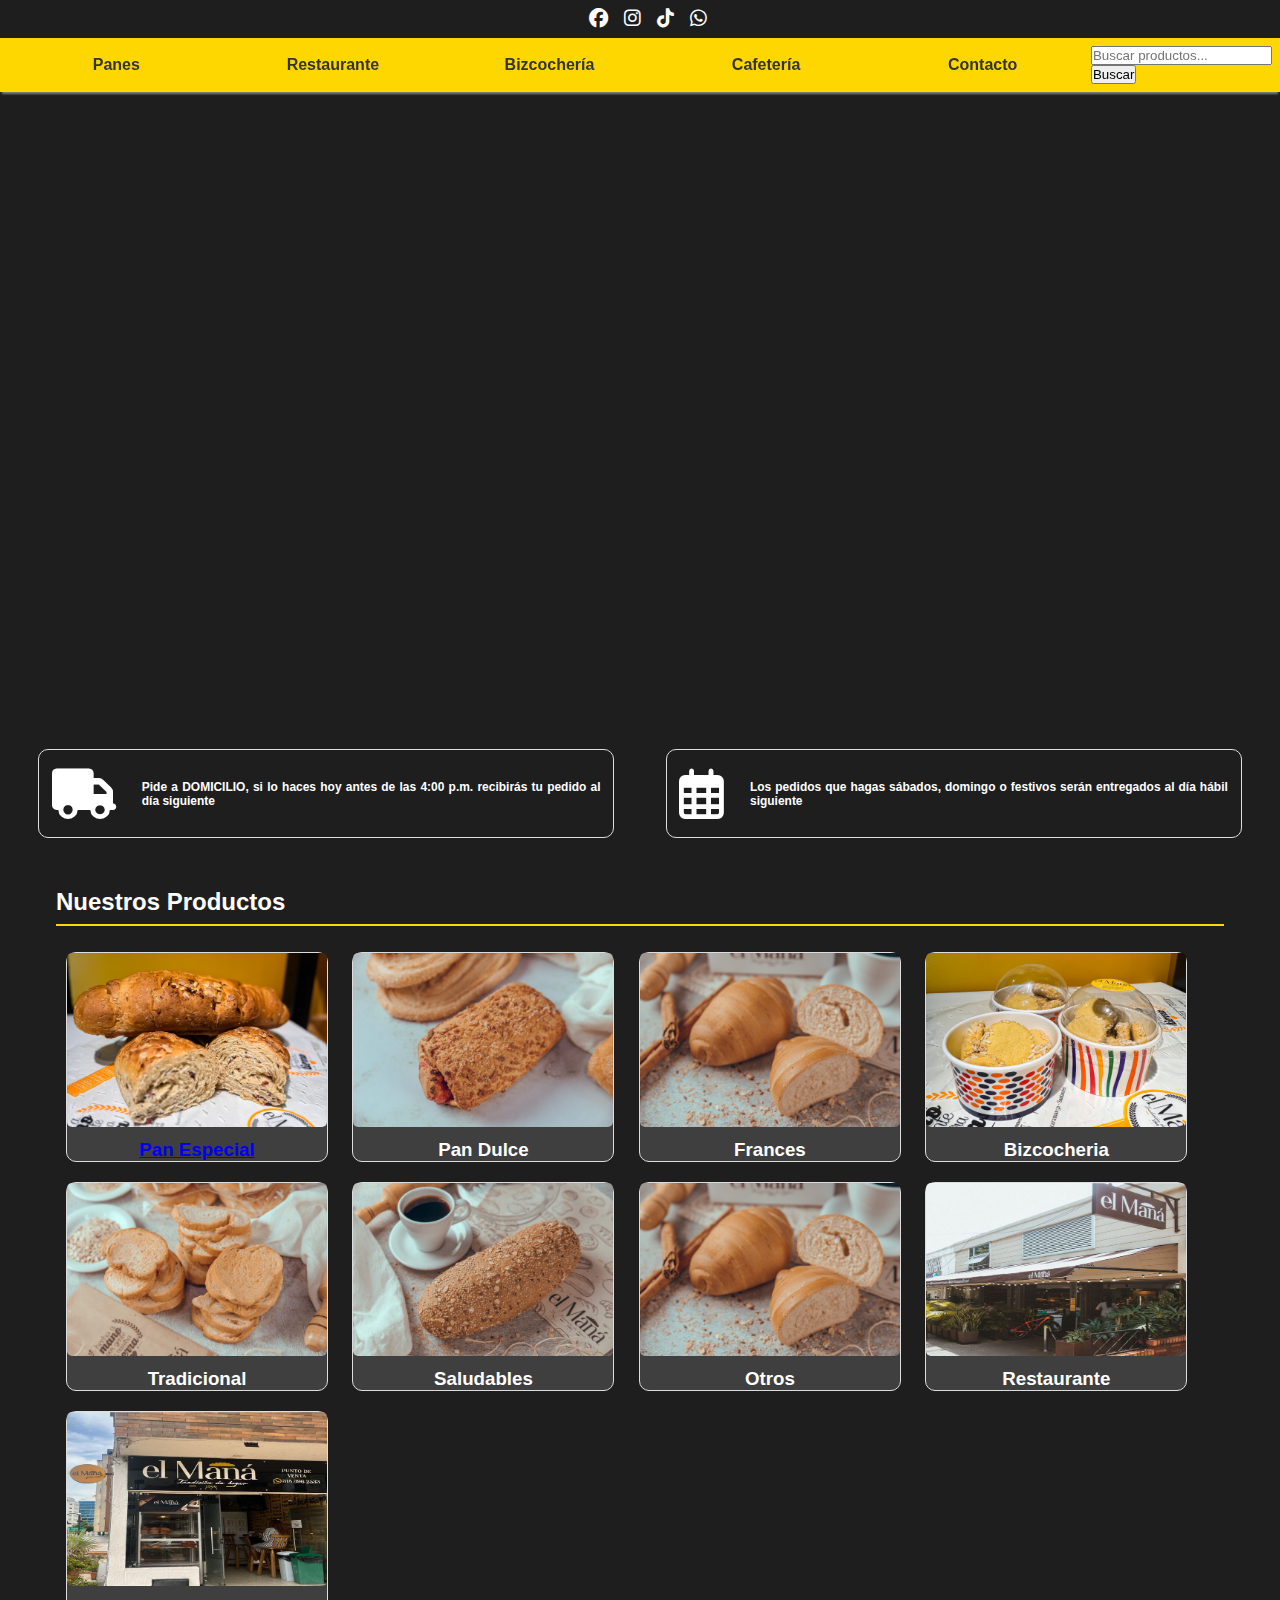
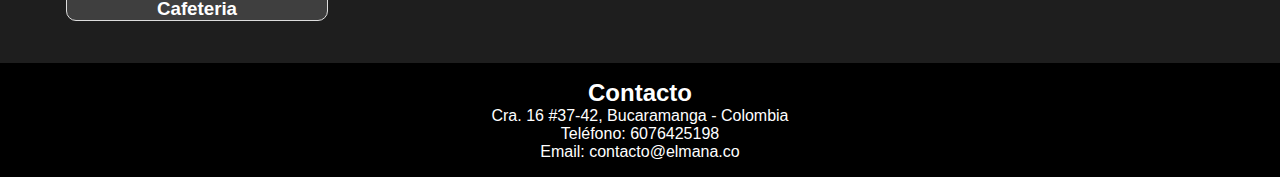
==== commit e3cfec5a: "modificacion" ====
--- a/index.html
+++ b/index.html
@@ -20,7 +20,6 @@
     </div>
 
 
-
     <nav>
         <button class="hamburger" id="hamburger">
             <div></div>
@@ -28,24 +27,15 @@
             <div></div>
         </button>
         <ul id="menu">
-            <li><img id="logoportada" src="img/logo.jpg" alt=""> </li>
-            <li><a href="panes.html">
-                    <h2>Menú</h2>
-                </a></li>
-            <li><a href="panes.html">
-                    <h2>Pedidos</h2>
-                </a></li>
-
-            <li><a href="#Restaurante">
-                    <h2>Nuestra Sedes</h2>
-                </a></li>
-            <li><a href="#contacto">
-                    <h2>Contacto</h2>
-                </a></li>
-            <!-- <div id="search-container">
+            <li><a href="panes.html">Panes</a></li>
+            <li><a href="#Restaurante">Restaurante</a></li>
+            <li><a href="#Bizcochería">Bizcochería</a></li>
+            <li><a href="#Cafetería">Cafetería</a></li>
+            <li><a href="#contacto">Contacto</a></li>
+            <div id="search-container">
                 <input type="text" id="search-input" placeholder="Buscar productos..." />
                 <button id="search-button" onclick="searchProduct()">Buscar</button>
-            </div> -->
+            </div>
         </ul>
     </nav>
 
@@ -144,7 +134,7 @@
     </footer>
 
     <!-- Modal -->
-    <!--      
+         
     <div id="modal" class="modal">
         <div class="modal-content">
             <span class="close">&times;</span>
@@ -160,7 +150,7 @@
             </div>
 
         </div>
-    </div> -->
+    </div>
 
     <script>
         // Obtener el modal
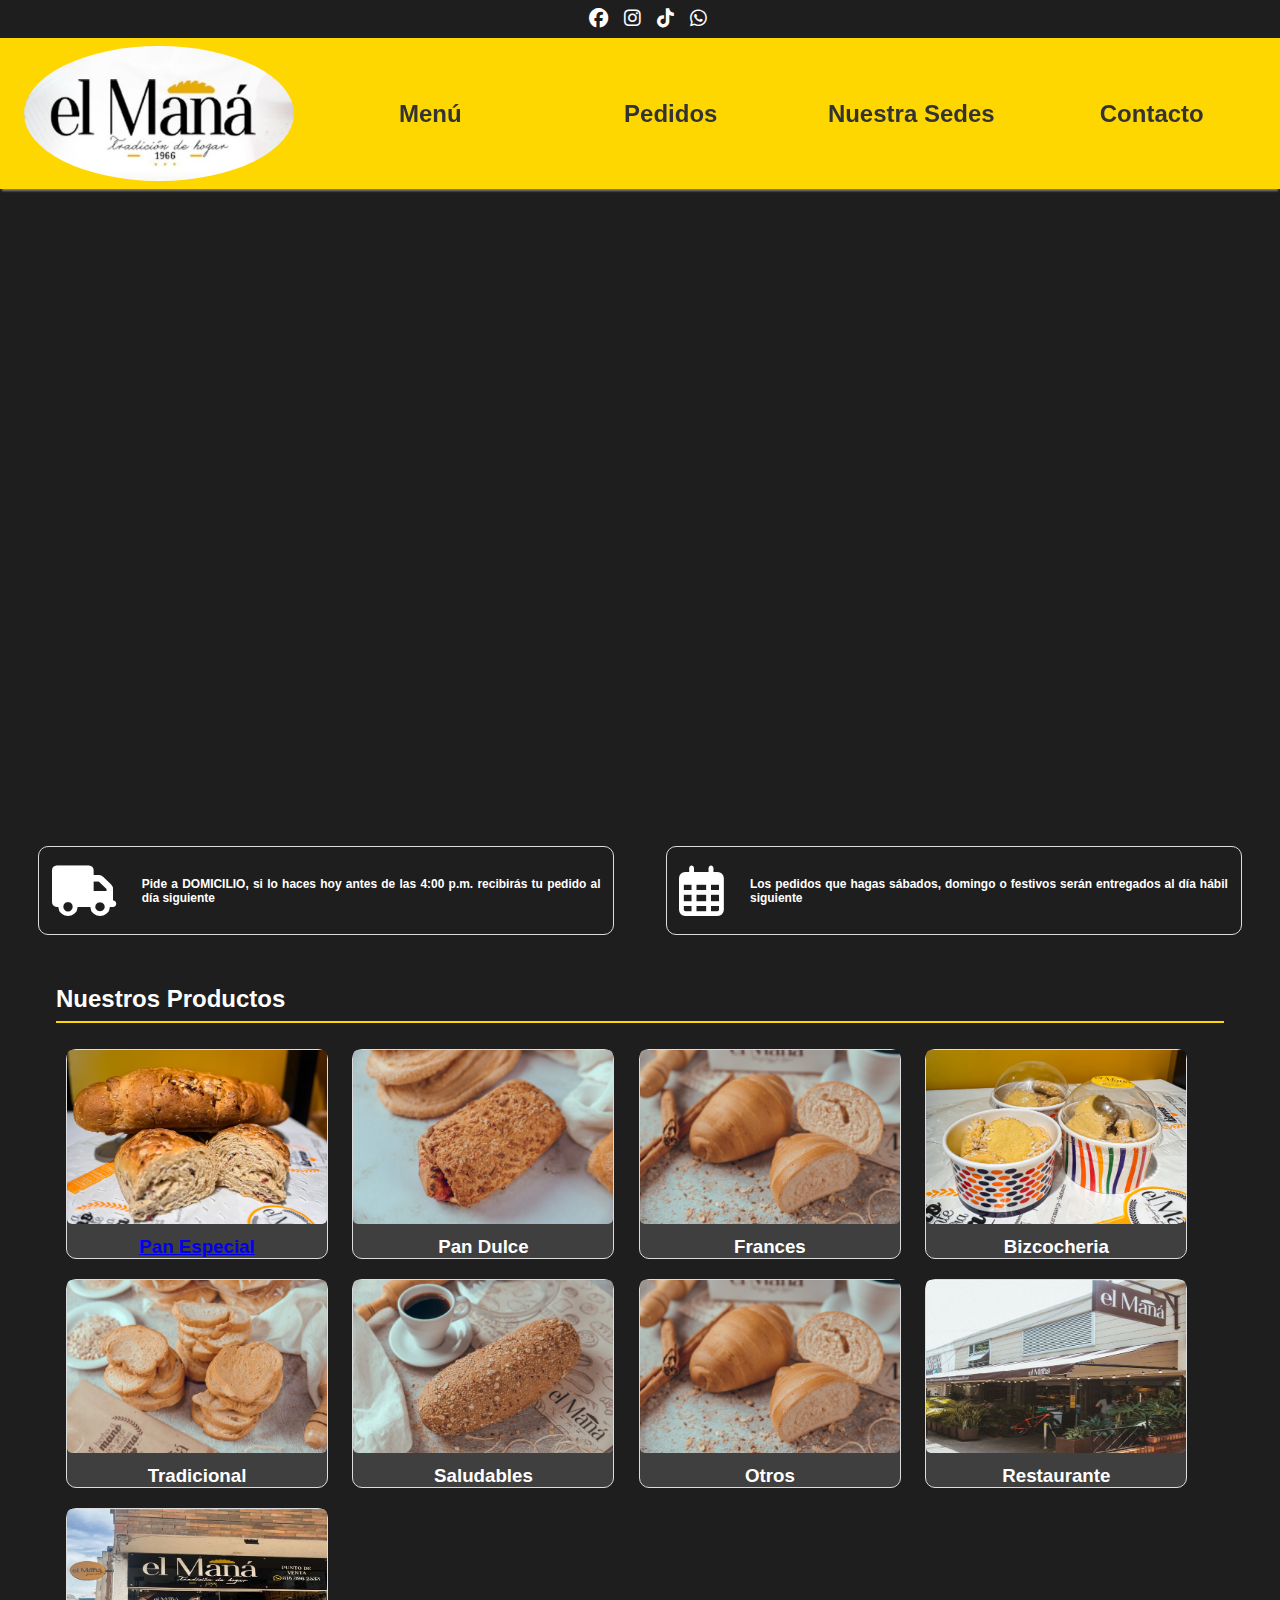
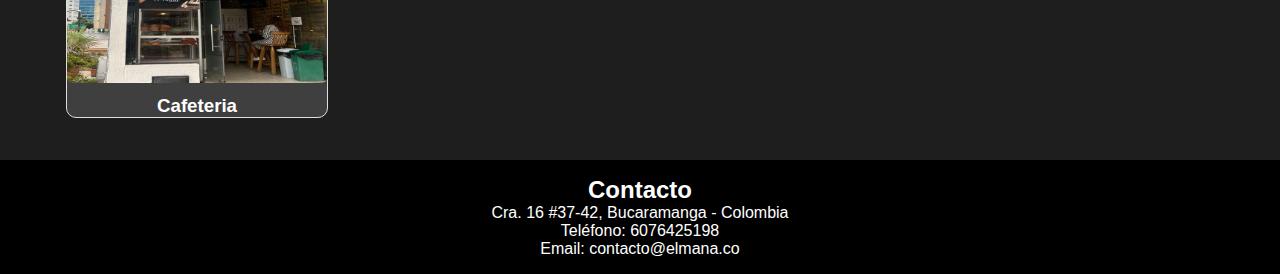
==== commit 2c215e2b: "logo hamburgguesa" ====
--- a/index.html
+++ b/index.html
@@ -20,6 +20,7 @@
     </div>
 
 
+
     <nav>
         <button class="hamburger" id="hamburger">
             <div></div>
@@ -27,15 +28,24 @@
             <div></div>
         </button>
         <ul id="menu">
-            <li><a href="panes.html">Panes</a></li>
-            <li><a href="#Restaurante">Restaurante</a></li>
-            <li><a href="#Bizcochería">Bizcochería</a></li>
-            <li><a href="#Cafetería">Cafetería</a></li>
-            <li><a href="#contacto">Contacto</a></li>
-            <div id="search-container">
+            <li><img id="logoportada" src="img/logo.jpg" alt=""> </li>
+            <li><a href="panes.html">
+                    <h2>Menú</h2>
+                </a></li>
+            <li><a href="panes.html">
+                    <h2>Pedidos</h2>
+                </a></li>
+
+            <li><a href="#Restaurante">
+                    <h2>Nuestra Sedes</h2>
+                </a></li>
+            <li><a href="#contacto">
+                    <h2>Contacto</h2>
+                </a></li>
+            <!-- <div id="search-container">
                 <input type="text" id="search-input" placeholder="Buscar productos..." />
                 <button id="search-button" onclick="searchProduct()">Buscar</button>
-            </div>
+            </div> -->
         </ul>
     </nav>
 
